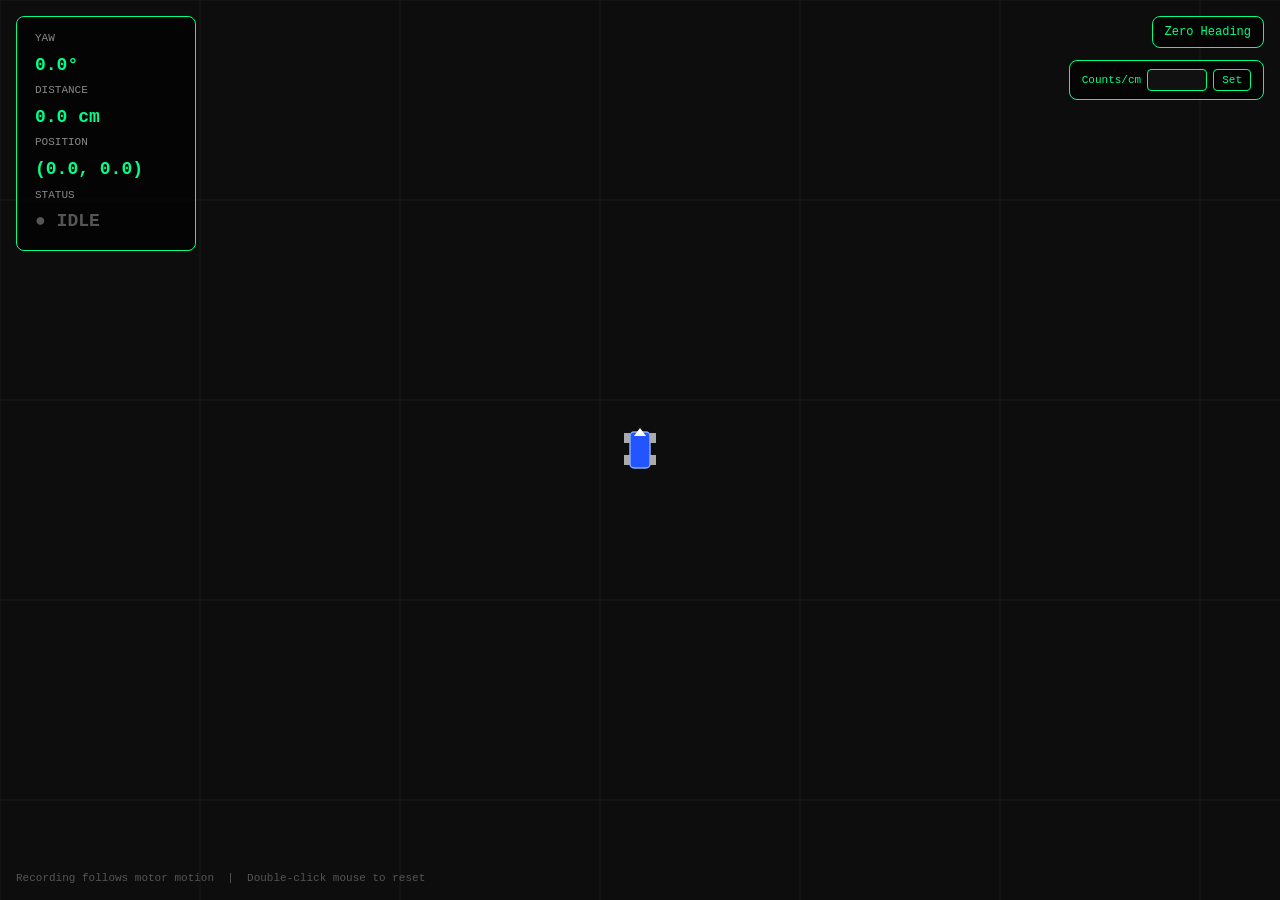
==== odometry_locomization/index.html @ 3d5fc4f1 "fix: Correct yaw rotation direction in index.html and refine gyro bias tracking in run_linux.py" ====
<!doctype html>
<html lang="en">
  <head>
    <meta charset="UTF-8" />
    <title>Robot Localization Map</title>
    <style>
      * {
        margin: 0;
        padding: 0;
        box-sizing: border-box;
      }
      body {
        background: #0d0d0d;
        overflow: hidden;
        font-family: "Courier New", monospace;
      }
      canvas {
        display: block;
      }

      #hud {
        position: fixed;
        top: 16px;
        left: 16px;
        background: rgba(0, 0, 0, 0.65);
        border: 1px solid #00ff88;
        border-radius: 8px;
        padding: 12px 18px;
        color: #00ff88;
        font-size: 14px;
        line-height: 1.8;
        pointer-events: none;
        min-width: 180px;
      }
      #hud .label {
        color: #888;
        font-size: 11px;
        text-transform: uppercase;
      }
      #hud .value {
        font-size: 18px;
        font-weight: bold;
      }
      #hud .rec {
        color: #ff4444;
        animation: blink 1s step-start infinite;
      }
      #hud .norec {
        color: #555;
      }
      @keyframes blink {
        50% {
          opacity: 0;
        }
      }

      #legend {
        position: fixed;
        bottom: 16px;
        left: 16px;
        color: #555;
        font-size: 11px;
      }

      #zero-yaw-btn {
        position: fixed;
        top: 16px;
        right: 16px;
        background: rgba(0, 0, 0, 0.65);
        border: 1px solid #00ff88;
        border-radius: 8px;
        color: #00ff88;
        font-family: inherit;
        font-size: 12px;
        padding: 8px 12px;
        cursor: pointer;
      }
      #zero-yaw-btn:active {
        background: #00ff88;
        color: #000;
      }

      #cpc-panel {
        position: fixed;
        top: 60px;
        right: 16px;
        background: rgba(0, 0, 0, 0.65);
        border: 1px solid #00ff88;
        border-radius: 8px;
        color: #00ff88;
        font-family: inherit;
        font-size: 11px;
        padding: 8px 12px;
        display: flex;
        align-items: center;
        gap: 6px;
      }
      #cpc-panel input {
        width: 60px;
        background: #111;
        border: 1px solid #00ff88;
        border-radius: 4px;
        color: #00ff88;
        font-family: inherit;
        font-size: 12px;
        padding: 3px 5px;
      }
      #cpc-panel button {
        background: rgba(0, 0, 0, 0.65);
        border: 1px solid #00ff88;
        border-radius: 4px;
        color: #00ff88;
        font-family: inherit;
        font-size: 11px;
        padding: 4px 8px;
        cursor: pointer;
      }
      #cpc-panel button:active {
        background: #00ff88;
        color: #000;
      }
    </style>
  </head>
  <body>
    <canvas id="map"></canvas>

    <div id="hud">
      <div class="label">Yaw</div>
      <div class="value" id="h-yaw">0.0°</div>
      <div class="label">Distance</div>
      <div class="value" id="h-dist">0.0 cm</div>
      <div class="label">Position</div>
      <div class="value" id="h-pos">(0, 0)</div>
      <div class="label">Status</div>
      <div class="value norec" id="h-rec">● IDLE</div>
    </div>

    <div id="legend">
      Recording follows motor motion &nbsp;|&nbsp; Double-click mouse to reset
    </div>

    <button id="zero-yaw-btn" title="Set the phone's current heading as forward (0°)">
      Zero Heading
    </button>

    <div id="cpc-panel" title="Mouse counts per cm (see calibrate_linux.py)">
      <span>Counts/cm</span>
      <input type="number" id="cpc-input" step="0.1" min="1" />
      <button id="cpc-set-btn">Set</button>
    </div>

    <script>
      const canvas = document.getElementById("map");
      const ctx = canvas.getContext("2d");

      let W, H;
      function resize() {
        W = canvas.width = window.innerWidth;
        H = canvas.height = window.innerHeight;
      }
      resize();
      window.addEventListener("resize", resize);

      // ── State ──────────────────────────────────────────────────────────────────
      let robotX = 0,
        robotY = 0,
        robotYaw = 0;
      let path = [[0, 0]];
      let dist = 0;
      let recording = false;

      const cpcInput = document.getElementById("cpc-input");
      document.getElementById("cpc-set-btn").addEventListener("click", () => {
        const value = parseFloat(cpcInput.value);
        if (!value || value <= 0) return;
        wsSend({ cmd: "set_counts_per_cm", value });
      });

      const SCALE = 4; // pixels per cm

      // ── WebSocket ────────────────────────────────────────────────────────────
      let ws;
      let wsReady = false;

      function wsSend(obj) {
        if (ws && ws.readyState === WebSocket.OPEN) ws.send(JSON.stringify(obj));
      }

      function connectWs() {
        const host = location.hostname || "127.0.0.1";
        ws = new WebSocket(`ws://${host}:5001`);

        ws.onopen = () => {
          wsReady = true;
          console.log("[WS] connected");
        };

        ws.onmessage = (evt) => {
          try {
            const d = JSON.parse(evt.data);
            robotX = d.x;
            robotY = d.y;
            robotYaw = d.yaw;
            dist = d.distance;
            recording = d.recording;
            path = d.path;
            if (document.activeElement !== cpcInput && d.counts_per_cm) {
              cpcInput.value = d.counts_per_cm;
            }
          } catch (e) { /* ignore parse errors */ }
        };

        ws.onclose = () => {
          wsReady = false;
          console.log("[WS] disconnected, reconnecting in 2s...");
          setTimeout(connectWs, 2000);
        };

        ws.onerror = () => {
          ws.close();
        };
      }

      connectWs();

      document.getElementById("zero-yaw-btn").addEventListener("click", () => {
        wsSend({ cmd: "zero_yaw" });
      });

      // ── Draw ───────────────────────────────────────────────────────────────────
      function drawGrid(offsetX, offsetY) {
        const gridSize = 50 * SCALE; // 50 cm grid
        ctx.strokeStyle = "#1a1a1a";
        ctx.lineWidth = 1;

        const startX = ((offsetX % gridSize) + gridSize) % gridSize;
        const startY = ((offsetY % gridSize) + gridSize) % gridSize;

        for (let x = startX - gridSize; x < W + gridSize; x += gridSize) {
          ctx.beginPath();
          ctx.moveTo(x, 0);
          ctx.lineTo(x, H);
          ctx.stroke();
        }
        for (let y = startY - gridSize; y < H + gridSize; y += gridSize) {
          ctx.beginPath();
          ctx.moveTo(0, y);
          ctx.lineTo(W, y);
          ctx.stroke();
        }

        // Origin cross
        const ox = W / 2 + offsetX;
        const oy = H / 2 + offsetY;
        ctx.strokeStyle = "#333";
        ctx.lineWidth = 1;
        ctx.beginPath();
        ctx.moveTo(ox - 10, oy);
        ctx.lineTo(ox + 10, oy);
        ctx.stroke();
        ctx.beginPath();
        ctx.moveTo(ox, oy - 10);
        ctx.lineTo(ox, oy + 10);
        ctx.stroke();
      }

      function worldToScreen(wx, wy) {
        // Robot is always at screen center; world translates inversely
        return [
          W / 2 + (wx - robotX) * SCALE,
          H / 2 - (wy - robotY) * SCALE, // Y-axis flipped (screen Y grows down)
        ];
      }

      function drawPath() {
        if (path.length < 2) return;
        ctx.beginPath();
        const [sx, sy] = worldToScreen(path[0][0], path[0][1]);
        ctx.moveTo(sx, sy);
        for (let i = 1; i < path.length; i++) {
          const [px, py] = worldToScreen(path[i][0], path[i][1]);
          ctx.lineTo(px, py);
        }
        ctx.strokeStyle = "#00cc55";
        ctx.lineWidth = 2;
        ctx.lineJoin = "round";
        ctx.stroke();

        // Start dot
        ctx.beginPath();
        ctx.arc(sx, sy, 5, 0, Math.PI * 2);
        ctx.fillStyle = "#ffaa00";
        ctx.fill();
      }

      function drawCar() {
        const cx = W / 2,
          cy = H / 2;

        ctx.save();
        ctx.translate(cx, cy);
        ctx.rotate(((robotYaw) * Math.PI) / 180);

        // Car body
        ctx.fillStyle = "#2255ff";
        ctx.strokeStyle = "#88aaff";
        ctx.lineWidth = 1.5;
        ctx.beginPath();
        ctx.roundRect(-10, -18, 20, 36, 4);
        ctx.fill();
        ctx.stroke();

        // Front arrow
        ctx.fillStyle = "#ffffff";
        ctx.beginPath();
        ctx.moveTo(0, -22);
        ctx.lineTo(-6, -14);
        ctx.lineTo(6, -14);
        ctx.closePath();
        ctx.fill();

        // Wheels
        ctx.fillStyle = "#aaaaaa";
        [
          [-13, -12],
          [13, -12],
          [-13, 10],
          [13, 10],
        ].forEach(([wx, wy]) => {
          ctx.fillRect(wx - 3, wy - 5, 6, 10);
        });

        ctx.restore();
      }

      function updateHUD() {
        document.getElementById("h-yaw").textContent =
          robotYaw.toFixed(1) + "°";
        document.getElementById("h-dist").textContent = dist.toFixed(1) + " cm";
        document.getElementById("h-pos").textContent =
          `(${robotX.toFixed(1)}, ${robotY.toFixed(1)})`;

        const recEl = document.getElementById("h-rec");
        if (recording) {
          recEl.textContent = "● REC";
          recEl.className = "value rec";
        } else {
          recEl.textContent = "● IDLE";
          recEl.className = "value norec";
        }
      }

      function render() {
        ctx.clearRect(0, 0, W, H);

        // Grid offset so it scrolls with the world
        const offX = (-robotX * SCALE) % (50 * SCALE);
        const offY = (robotY * SCALE) % (50 * SCALE);
        drawGrid(offX, offY);

        drawPath();
        drawCar();
        updateHUD();

        requestAnimationFrame(render);
      }

      render();
    </script>
  </body>
</html>
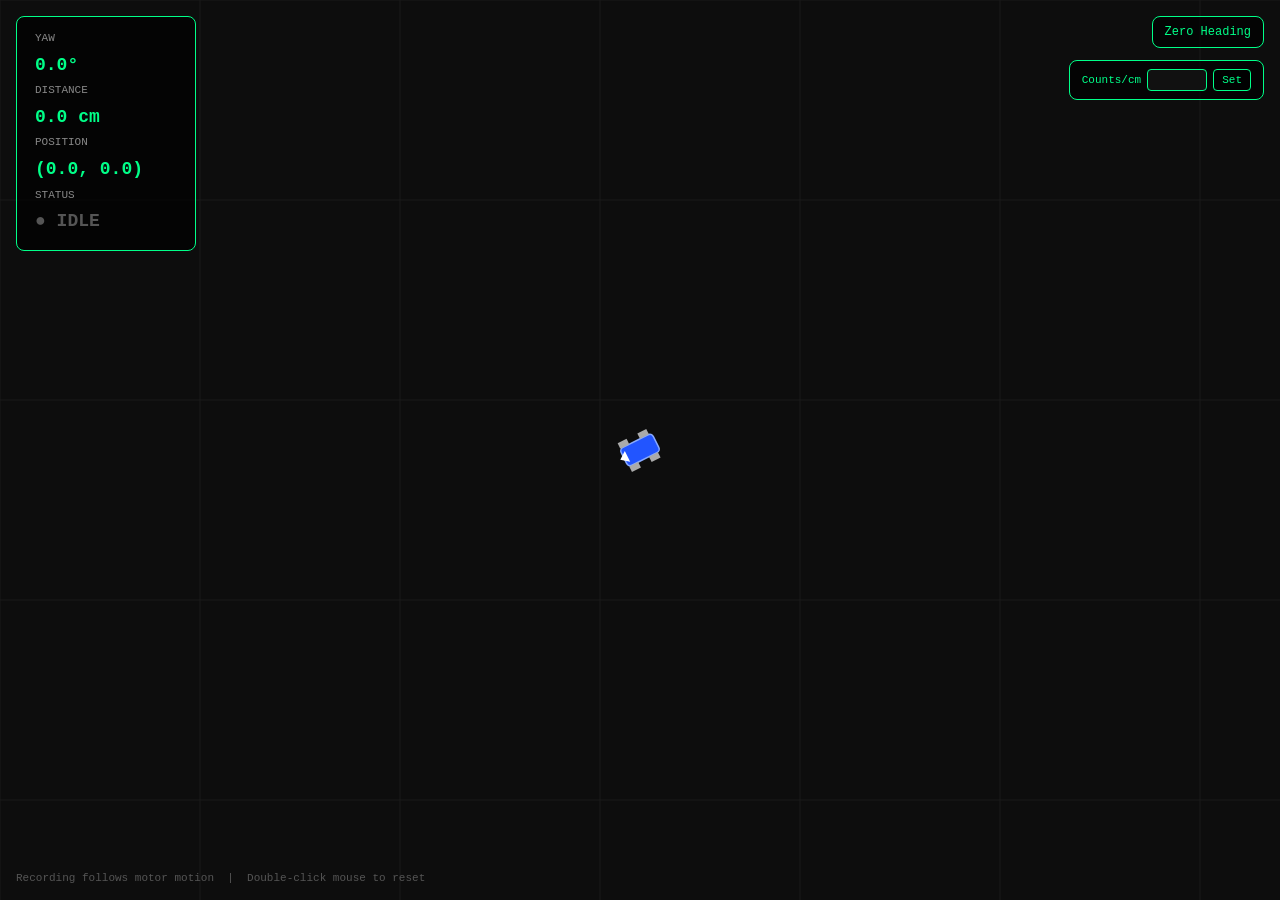
==== commit 0fe5ebad: "fix: improve HTML structure and formatting for better readability" ====
--- a/odometry_locomization/index.html
+++ b/odometry_locomization/index.html
@@ -139,7 +139,10 @@
       Recording follows motor motion &nbsp;|&nbsp; Double-click mouse to reset
     </div>
 
-    <button id="zero-yaw-btn" title="Set the phone's current heading as forward (0°)">
+    <button
+      id="zero-yaw-btn"
+      title="Set the phone's current heading as forward (0°)"
+    >
       Zero Heading
     </button>
 
@@ -170,62 +173,41 @@
       let recording = false;
 
       const cpcInput = document.getElementById("cpc-input");
+
       document.getElementById("cpc-set-btn").addEventListener("click", () => {
         const value = parseFloat(cpcInput.value);
         if (!value || value <= 0) return;
-        wsSend({ cmd: "set_counts_per_cm", value });
+        fetch("/set_counts_per_cm", {
+          method: "POST",
+          headers: { "Content-Type": "application/json" },
+          body: JSON.stringify({ value }),
+        });
       });
 
+      document.getElementById("zero-yaw-btn").addEventListener("click", () => {
+        fetch("/zero_yaw", { method: "POST" });
+      });
+
       const SCALE = 4; // pixels per cm
 
-      // ── WebSocket ────────────────────────────────────────────────────────────
-      let ws;
-      let wsReady = false;
-
-      function wsSend(obj) {
-        if (ws && ws.readyState === WebSocket.OPEN) ws.send(JSON.stringify(obj));
-      }
-
-      function connectWs() {
-        const host = location.hostname || "127.0.0.1";
-        ws = new WebSocket(`ws://${host}:5001`);
-
-        ws.onopen = () => {
-          wsReady = true;
-          console.log("[WS] connected");
-        };
-
-        ws.onmessage = (evt) => {
-          try {
-            const d = JSON.parse(evt.data);
-            robotX = d.x;
-            robotY = d.y;
-            robotYaw = d.yaw;
-            dist = d.distance;
-            recording = d.recording;
-            path = d.path;
-            if (document.activeElement !== cpcInput && d.counts_per_cm) {
-              cpcInput.value = d.counts_per_cm;
-            }
-          } catch (e) { /* ignore parse errors */ }
-        };
-
-        ws.onclose = () => {
-          wsReady = false;
-          console.log("[WS] disconnected, reconnecting in 2s...");
-          setTimeout(connectWs, 2000);
-        };
-
-        ws.onerror = () => {
-          ws.close();
-        };
-      }
-
-      connectWs();
-
-      document.getElementById("zero-yaw-btn").addEventListener("click", () => {
-        wsSend({ cmd: "zero_yaw" });
-      });
+      // ── HTTP polling ─────────────────────────────────────────────────────────
+      setInterval(async () => {
+        try {
+          const res = await fetch("/state");
+          const d = await res.json();
+          robotX = d.x;
+          robotY = d.y;
+          robotYaw = d.yaw;
+          dist = d.distance;
+          recording = d.recording;
+          path = d.path;
+          if (document.activeElement !== cpcInput && d.counts_per_cm) {
+            cpcInput.value = d.counts_per_cm;
+          }
+        } catch (e) {
+          /* retry next tick */
+        }
+      }, 80);
 
       // ── Draw ───────────────────────────────────────────────────────────────────
       function drawGrid(offsetX, offsetY) {
@@ -299,7 +281,7 @@
 
         ctx.save();
         ctx.translate(cx, cy);
-        ctx.rotate(((robotYaw) * Math.PI) / 180);
+        ctx.rotate((robotYaw * Math.PI) / 180 - 90);
 
         // Car body
         ctx.fillStyle = "#2255ff";
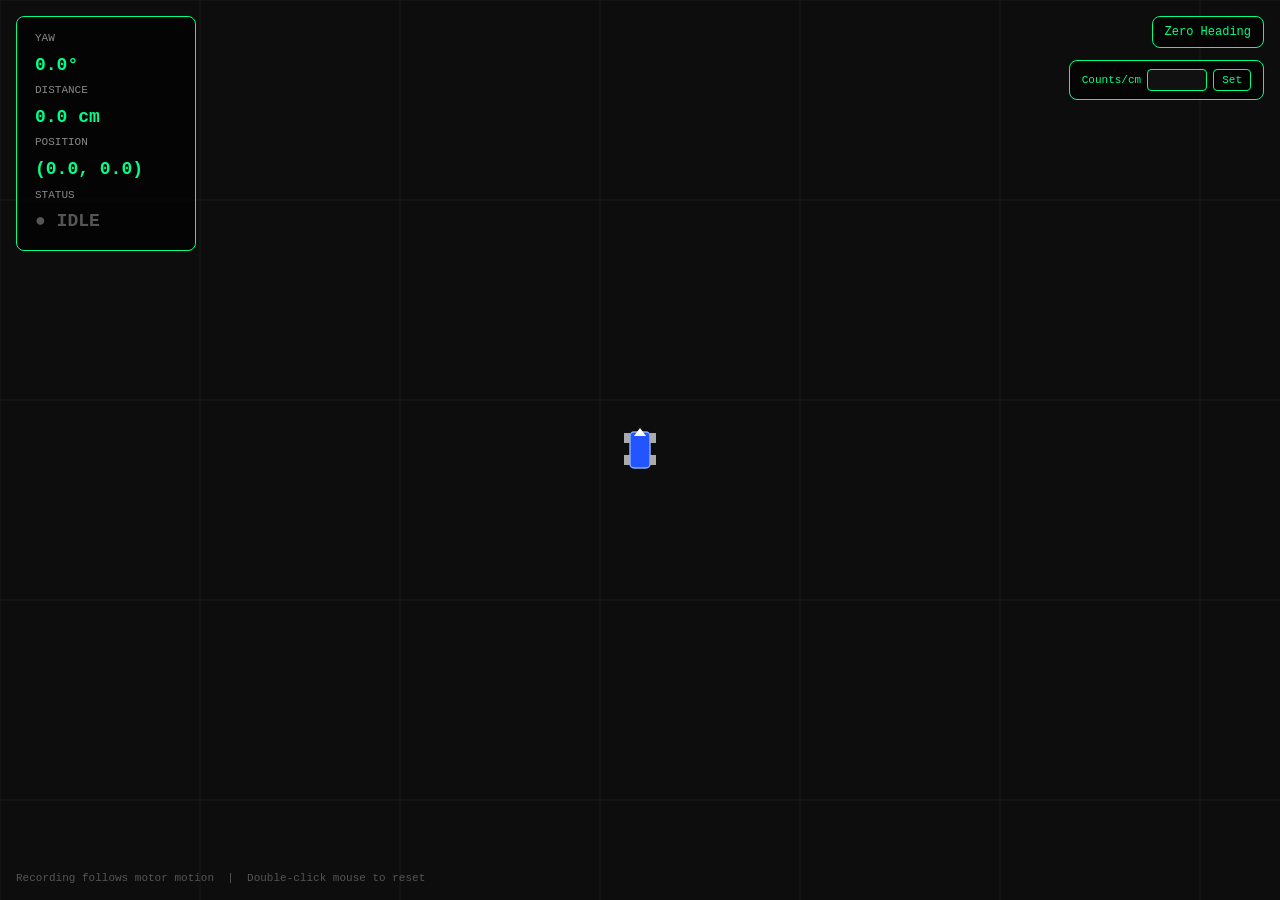
==== commit 3b35aa7a: "fix: correct robot rotation calculation in canvas rendering" ====
--- a/odometry_locomization/index.html
+++ b/odometry_locomization/index.html
@@ -281,7 +281,7 @@
 
         ctx.save();
         ctx.translate(cx, cy);
-        ctx.rotate((robotYaw * Math.PI) / 180 - 90);
+        ctx.rotate((robotYaw * Math.PI) / 180);
 
         // Car body
         ctx.fillStyle = "#2255ff";
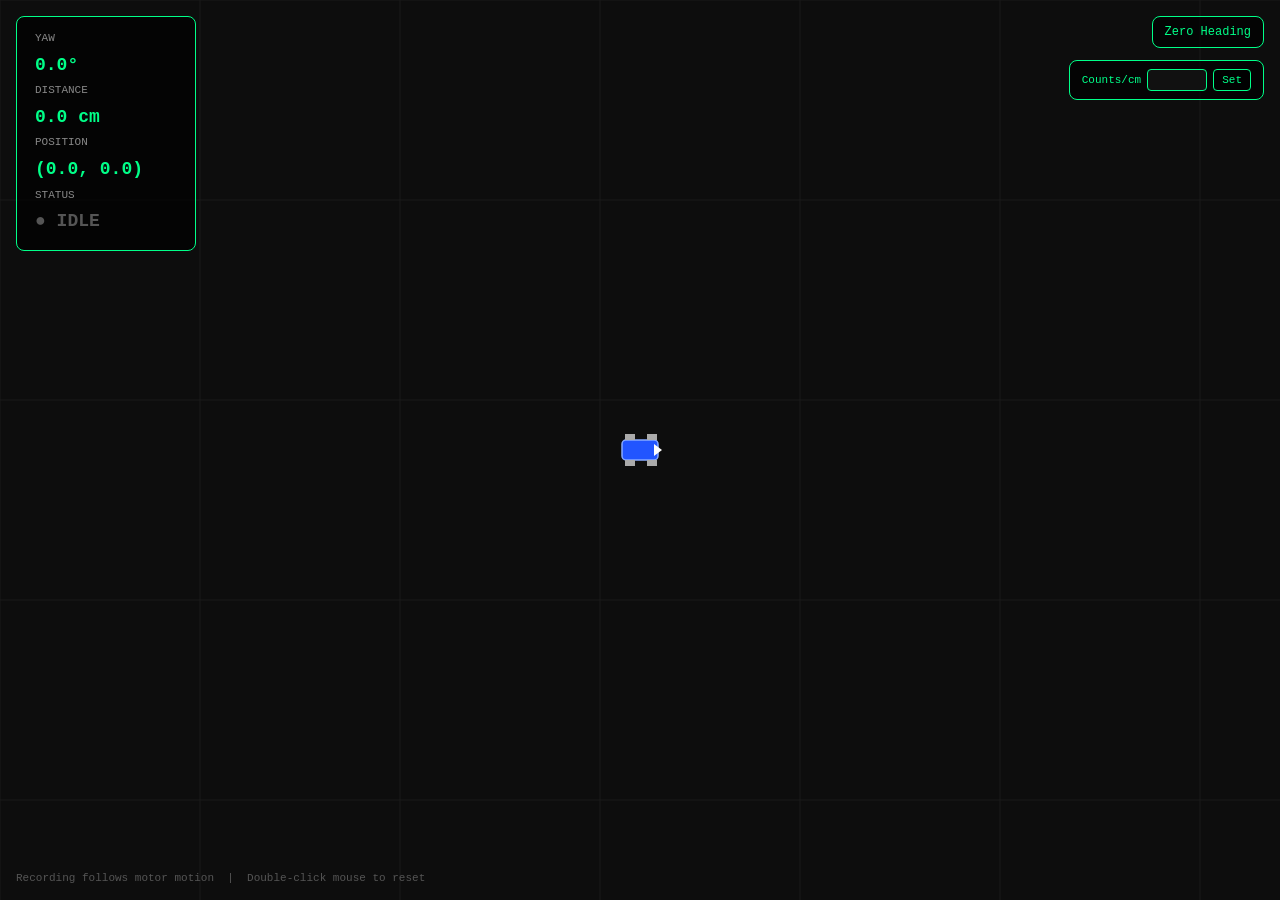
==== commit 0cb95ae9: "fix: enhance IMU fusion logic to improve stationary detection and yaw correction" ====
--- a/odometry_locomization/index.html
+++ b/odometry_locomization/index.html
@@ -281,7 +281,9 @@
 
         ctx.save();
         ctx.translate(cx, cy);
-        ctx.rotate((robotYaw * Math.PI) / 180);
+        // +90° so the drawn car (art points up, -Y) matches the motion frame,
+        // which references heading as yaw-90 (see _raw_input_delta_callback).
+        ctx.rotate(((robotYaw + 90) * Math.PI) / 180);
 
         // Car body
         ctx.fillStyle = "#2255ff";
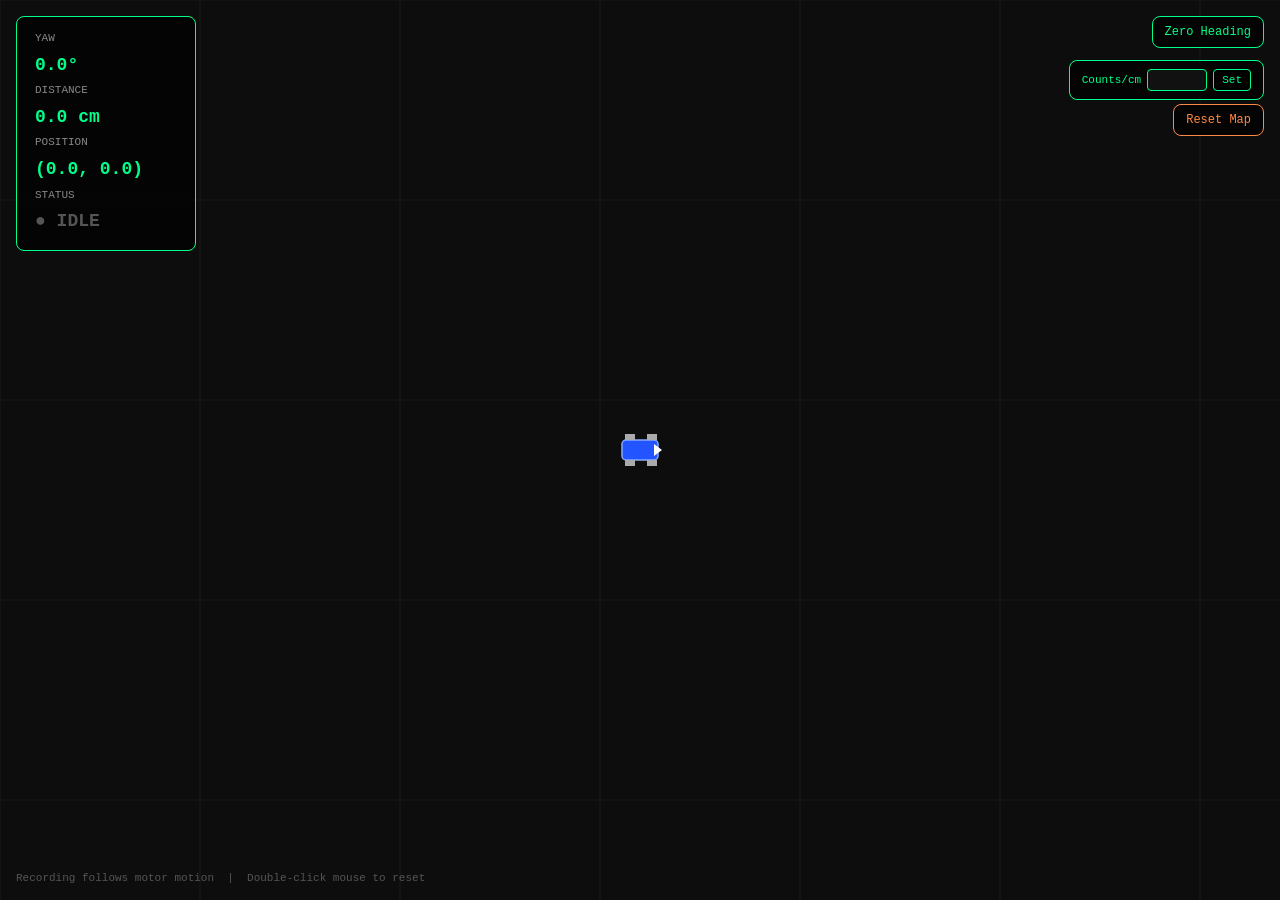
==== commit 65c463d8: "feat: add reset map functionality and update odometry state management" ====
--- a/odometry_locomization/index.html
+++ b/odometry_locomization/index.html
@@ -77,6 +77,24 @@
       }
       #zero-yaw-btn:active {
         background: #00ff88;
+        color: #000;
+      }
+
+      #reset-map-btn {
+        position: fixed;
+        top: 104px;
+        right: 16px;
+        background: rgba(0, 0, 0, 0.65);
+        border: 1px solid #ff8844;
+        border-radius: 8px;
+        color: #ff8844;
+        font-family: inherit;
+        font-size: 12px;
+        padding: 8px 12px;
+        cursor: pointer;
+      }
+      #reset-map-btn:active {
+        background: #ff8844;
         color: #000;
       }
 
@@ -141,9 +159,13 @@
 
     <button
       id="zero-yaw-btn"
-      title="Set the phone's current heading as forward (0°)"
+      title="Set the robot's current heading as forward (0°)"
     >
       Zero Heading
+    </button>
+
+    <button id="reset-map-btn" title="Clear position, distance and trail">
+      Reset Map
     </button>
 
     <div id="cpc-panel" title="Mouse counts per cm (see calibrate_linux.py)">
@@ -173,19 +195,37 @@
       let recording = false;
 
       const cpcInput = document.getElementById("cpc-input");
-
-      document.getElementById("cpc-set-btn").addEventListener("click", () => {
+      // Suppress /state polls overwriting the input while the user edits or a
+      // Set is in flight -- the 80ms poll raced the POST and snapped the field
+      // back to the old server value the instant the button took focus.
+      let cpcHoldUntil = 0;
+      cpcInput.addEventListener("input", () => {
+        cpcHoldUntil = Date.now() + 5000;
+      });
+
+      document.getElementById("cpc-set-btn").addEventListener("click", async () => {
         const value = parseFloat(cpcInput.value);
         if (!value || value <= 0) return;
-        fetch("/set_counts_per_cm", {
-          method: "POST",
-          headers: { "Content-Type": "application/json" },
-          body: JSON.stringify({ value }),
-        });
+        cpcHoldUntil = Date.now() + 5000;
+        try {
+          const res = await fetch("/set_counts_per_cm", {
+            method: "POST",
+            headers: { "Content-Type": "application/json" },
+            body: JSON.stringify({ value }),
+          });
+          const d = await res.json();
+          if (d.ok) cpcHoldUntil = 0; // server confirmed; polls may sync again
+        } catch (e) {
+          /* keep hold; user can retry */
+        }
       });
 
       document.getElementById("zero-yaw-btn").addEventListener("click", () => {
         fetch("/zero_yaw", { method: "POST" });
+      });
+
+      document.getElementById("reset-map-btn").addEventListener("click", () => {
+        fetch("/reset_map", { method: "POST" });
       });
 
       const SCALE = 4; // pixels per cm
@@ -195,13 +235,21 @@
         try {
           const res = await fetch("/state");
           const d = await res.json();
+          // The :8000 proxy answers {"available": false} when the odometry
+          // process is down -- ignore it (an undefined path/yaw here would
+          // throw in the render loop and kill requestAnimationFrame for good).
+          if (!Array.isArray(d.path)) return;
           robotX = d.x;
           robotY = d.y;
           robotYaw = d.yaw;
           dist = d.distance;
           recording = d.recording;
           path = d.path;
-          if (document.activeElement !== cpcInput && d.counts_per_cm) {
+          if (
+            document.activeElement !== cpcInput &&
+            Date.now() > cpcHoldUntil &&
+            d.counts_per_cm
+          ) {
             cpcInput.value = d.counts_per_cm;
           }
         } catch (e) {
